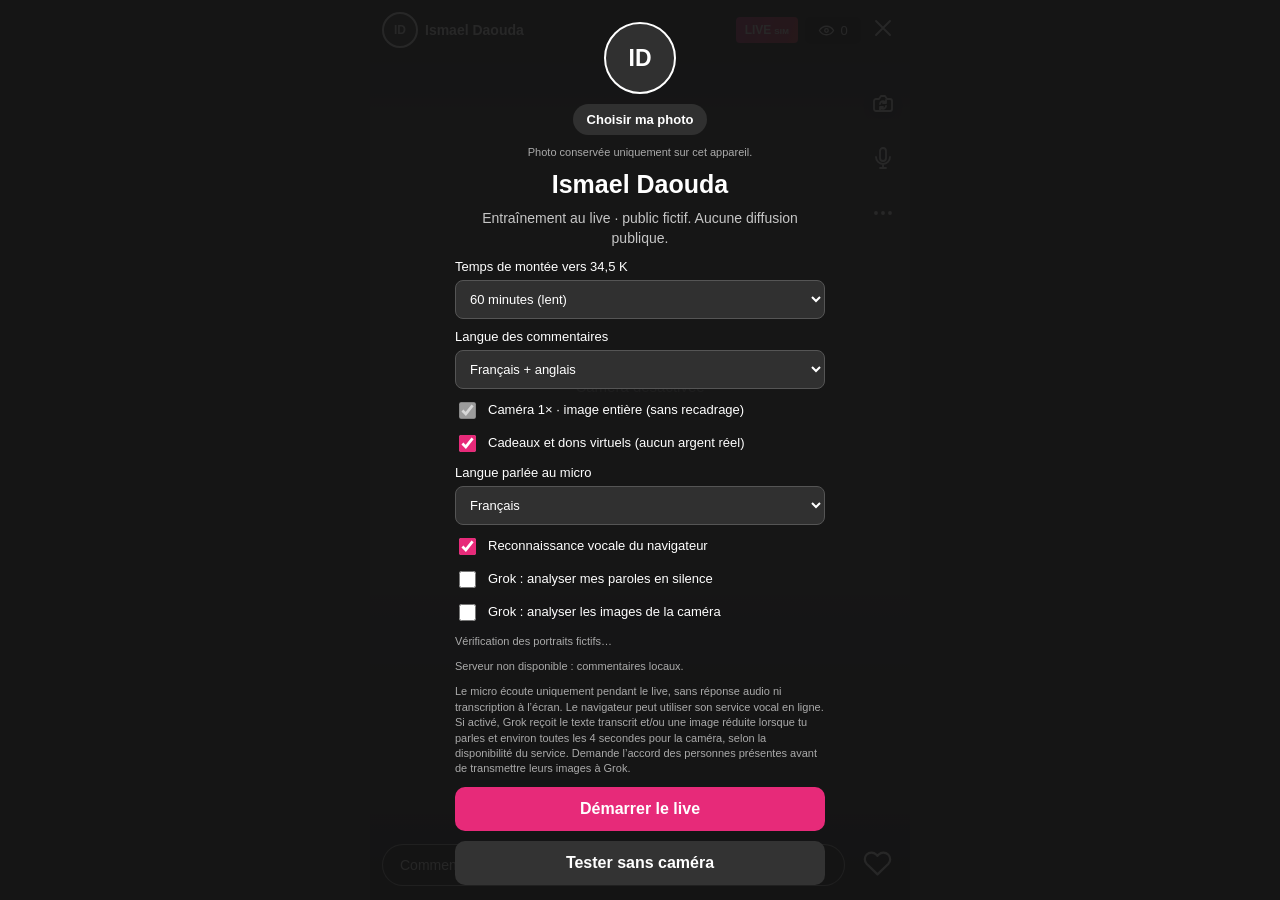
==== public/index.html @ d84a4e67 "Add files via upload" ====
<!doctype html><html lang="fr"><head><meta charset="utf-8"><meta name="viewport" content="width=device-width,initial-scale=1,viewport-fit=cover"><meta name="theme-color" content="#111111"><link rel="manifest" href="manifest.json"><link rel="icon" href="icon.svg"><title>Ismael Daouda • Live</title><link rel="stylesheet" href="style.css?v=1.8"></head><body>
<main id="phone"><video id="cameraBackdrop" autoplay playsinline muted aria-hidden="true" hidden></video><video id="camera" autoplay playsinline muted></video><div id="shade"></div><div id="placeholder">Caméra désactivée</div>
<header id="top"><div class="profile" id="liveProfile" aria-label="Photo de profil">ID</div><div class="identity"><b>Ismael Daouda</b></div><span class="liveBadge" aria-label="Live avec public fictif généré par IA">LIVE <small>SIM</small></span><button id="audience" aria-label="Spectateurs virtuels"><svg viewBox="0 0 24 24"><path d="M2 12s3.5-6 10-6 10 6 10 6-3.5 6-10 6-10-6-10-6Z"/><circle cx="12" cy="12" r="2.5"/></svg><span id="count">0</span></button><button id="end" aria-label="Terminer"><svg viewBox="0 0 24 24"><path d="m5 5 14 14M19 5 5 19"/></svg></button></header>
<div id="side"><button id="flip" title="Changer de caméra"><svg viewBox="0 0 24 24"><path d="M5 8h3l2-3h4l2 3h3a2 2 0 0 1 2 2v8a2 2 0 0 1-2 2H5a2 2 0 0 1-2-2v-8a2 2 0 0 1 2-2Z"/><path d="M9 13a3 3 0 0 1 5-2l1 1m0-3v3h-3m3 3a3 3 0 0 1-5 2l-1-1m0 3v-3h3"/></svg></button><button id="mic" title="Microphone"><svg viewBox="0 0 24 24"><rect x="9" y="2" width="6" height="13" rx="3"/><path d="M5 11a7 7 0 0 0 14 0M12 18v4M9 22h6"/></svg></button><button id="settings" title="Réglages"><svg viewBox="0 0 24 24"><circle cx="5" cy="12" r="1"/><circle cx="12" cy="12" r="1"/><circle cx="19" cy="12" r="1"/></svg></button></div>
<div id="giftFeed" aria-label="Cadeaux et montants fictifs" aria-live="polite"></div><div id="hearts" aria-hidden="true"></div><section id="chat" aria-label="Commentaires virtuels" aria-live="polite"></section><div id="bottom"><form id="messageForm"><input id="message" placeholder="Commenter…" autocomplete="off" aria-label="Commentaire"><button type="submit" title="Envoyer">↑</button></form><button id="heart" title="Envoyer un cœur"><svg viewBox="0 0 24 24"><path d="M20.8 4.6a5.5 5.5 0 0 0-7.8 0L12 5.7l-1.1-1.1a5.5 5.5 0 1 0-7.8 7.8l1.1 1.1L12 21l7.8-7.5 1.1-1.1a5.5 5.5 0 0 0-.1-7.8Z"/></svg></button></div>
<section id="welcome" class="overlay"><div class="sheet"><div class="profile large" id="setupProfile" aria-label="Aperçu de la photo">ID</div><div class="photoActions"><label class="photoPick">Choisir ma photo<input id="profileFile" type="file" accept="image/*"></label><button type="button" id="removePhoto" hidden>Retirer</button></div><small id="photoStatus" aria-live="polite">Photo conservée uniquement sur cet appareil.</small><h1>Ismael Daouda</h1><p>Entraînement au live · public fictif. Aucune diffusion publique.</p><label>Temps de montée vers 34,5 K<select id="duration"><option value="1800">30 minutes</option><option value="3600" selected>60 minutes (lent)</option><option value="5400">90 minutes</option><option value="7200">120 minutes</option></select></label><label>Langue des commentaires<select id="lang"><option value="fr">Français + anglais</option><option value="en">English</option></select></label><label class="check"><input id="fitCamera" type="checkbox" checked disabled> Caméra 1× · image entière (sans recadrage)</label><label class="check"><input id="giftsEnabled" type="checkbox" checked> Cadeaux et dons virtuels (aucun argent réel)</label><label>Langue parlée au micro<select id="speechLang"><option value="fr-FR">Français</option><option value="en-US">English</option></select></label><label class="check"><input id="speech" type="checkbox" checked> Reconnaissance vocale du navigateur</label><label class="check"><input id="ai" type="checkbox"> Grok : analyser mes paroles en silence</label><label class="check"><input id="vision" type="checkbox"> Grok : analyser les images de la caméra</label><small id="avatarStatus">Vérification des portraits fictifs…</small><small id="apiStatus">V1.8 · Vérification de Grok…</small><small>Le micro écoute uniquement pendant le live, sans réponse audio ni transcription à l’écran. Le navigateur peut utiliser son service vocal en ligne. Si activé, Grok reçoit le texte transcrit et/ou une image réduite lorsque tu parles et environ toutes les 4 secondes pour la caméra, selon la disponibilité du service. Demande l’accord des personnes présentes avant de transmettre leurs images à Grok.</small><button id="start" class="primary">Démarrer le live</button><button id="demo" class="secondary">Tester sans caméra</button></div></section>
<dialog id="panel"><h2>Réglages du live</h2><p id="runtimeStatus"></p><p id="voiceStatus"></p><p id="visualStatus"></p><p>Le public, le compteur, les cadeaux et les montants sont fictifs. Aucune diffusion publique.</p><label class="check"><input id="aiNow" type="checkbox"> Grok : paroles</label><label class="check"><input id="visionNow" type="checkbox"> Grok : images</label><label class="check"><input id="fitNow" type="checkbox" checked disabled> Image entière sans zoom</label><button id="fullscreen" class="secondary">Plein écran</button><button id="closePanel" class="primary">Fermer</button></dialog>
<dialog id="summary"><h2>Live terminé</h2><div class="stats"><div><b id="peak">0</b><span>Pic de spectateurs virtuels</span></div><div><b id="elapsed">00:00</b><span>Durée</span></div></div><div class="stats"><div><b id="giftCount">0</b><span>Cadeaux virtuels</span></div><div><b id="giftTotal">0 $</b><span>Montant fictif</span></div></div><button id="restart" class="primary">Nouveau live</button></dialog>
</main><script src="app.js?v=1.8"></script></body></html>
---- public/style.css ----
*{box-sizing:border-box}html,body{height:100%;margin:0;background:#151515;font-family:-apple-system,BlinkMacSystemFont,"Segoe UI",Arial,sans-serif;color:#fff}button,input,select{font:inherit}button{color:inherit;border:0;cursor:pointer;background:none;-webkit-tap-highlight-color:transparent}button:focus-visible,input:focus-visible{outline:2px solid #fb8fbd;outline-offset:3px}#phone{height:100dvh;width:100%;max-width:540px;position:relative;margin:auto;overflow:hidden;isolation:isolate;background:#26252a}video,#shade{position:absolute;inset:0;width:100%;height:100%}#camera{object-fit:contain;object-position:center;background:#101010}video.front{transform:scaleX(-1)}#shade{background:linear-gradient(180deg,#0007,transparent 23%,transparent 46%,#0004 64%,#000b 100%);pointer-events:none}#placeholder{position:absolute;inset:42% 0 auto;text-align:center;color:#ffffff6b;font-size:15px;z-index:-1}header{position:absolute;top:calc(env(safe-area-inset-top) + 12px);left:12px;right:12px;display:flex;align-items:center;gap:9px;z-index:2}.profile{width:36px;height:36px;border-radius:50%;display:grid;place-items:center;background:linear-gradient(145deg,#f6b44a,#bd326f,#694bcb);font-size:12px;font-weight:700;flex-shrink:0;border:2px solid #fff}.identity{flex:1;min-width:0;white-space:nowrap;overflow:hidden;text-overflow:ellipsis;font-size:14px;text-shadow:0 1px 5px #0008}.liveBadge{background:#e72a79;font-size:12px;font-weight:700;padding:6px 9px;border-radius:4px}#audience{display:flex;gap:5px;align-items:center;padding:5px 8px;background:#0005;border-radius:5px;font-size:13px;min-width:56px;justify-content:center;font-variant-numeric:tabular-nums}svg{width:24px;height:24px;fill:none;stroke:currentColor;stroke-width:1.8;stroke-linecap:round;stroke-linejoin:round}#audience svg{width:17px;height:17px}#end{padding:3px}#side{position:absolute;right:10px;top:calc(env(safe-area-inset-top) + 86px);display:flex;flex-direction:column;gap:22px;filter:drop-shadow(0 1px 4px #0007)}#side button{padding:5px}#mic.off{opacity:.45}#chat{position:absolute;left:12px;right:64px;bottom:calc(env(safe-area-inset-bottom) + 76px);height:min(39vh,310px);display:flex;flex-direction:column;justify-content:flex-end;gap:12px;overflow:hidden;mask-image:linear-gradient(transparent,#000 20%);padding-top:14px;pointer-events:none}.comment{display:flex;align-items:flex-start;gap:9px;flex-shrink:0;animation:appear .23s ease-out;text-shadow:0 1px 4px #0008}.avatar{width:31px;height:31px;border-radius:50%;display:grid;place-items:center;font-size:10px;font-weight:700;flex-shrink:0;border:1px solid #ffffff40}.comment b{display:block;font-size:12px;font-weight:650;color:#eee;margin-bottom:2px}.comment span{display:block;font-size:14px;line-height:1.18;overflow-wrap:anywhere}.comment.join span{color:#ddd;font-size:12px}.comment.join b{display:inline;margin-right:4px}.comment.join .avatar{width:24px;height:24px}#bottom{position:absolute;bottom:calc(env(safe-area-inset-bottom) + 14px);left:12px;right:12px;display:flex;align-items:center;gap:12px}#messageForm{display:flex;border:1px solid #ffffff9c;border-radius:25px;flex:1;height:43px;align-items:center;padding:0 10px 0 15px;background:#0001}#message{background:transparent;border:0;outline:none;color:white;min-width:0;flex:1;font-size:14px}#message::placeholder{color:#eee}#messageForm button{font-size:22px}#heart svg{width:29px;height:29px}#hearts{position:absolute;bottom:75px;right:12px;width:55px;height:55%;pointer-events:none;overflow:hidden}.floatingHeart{position:absolute;bottom:0;left:var(--x);font-size:var(--size);color:var(--color);animation:float 3s ease-out forwards;filter:drop-shadow(0 1px 3px #0003)}@keyframes float{0%{opacity:0;transform:translate(0,0) scale(.5)}15%{opacity:1}80%{opacity:.85}100%{opacity:0;transform:translate(var(--drift),-330px) scale(1.1)}}@keyframes appear{from{opacity:0;transform:translateY(7px)}to{opacity:1;transform:translateY(0)}}.overlay{position:absolute;inset:0;background:#151515eb;display:flex;align-items:center;justify-content:center;z-index:5;padding:22px;overflow:auto}.overlay[hidden]{display:none}.sheet{width:100%;max-width:370px;display:grid;gap:13px;margin:auto}.large{width:64px;height:64px;font-size:23px;margin:auto}h1,h2,p{margin:0}h1{text-align:center;font-size:25px}.sheet p,dialog p{color:#c6c6c6;line-height:1.4;font-size:14px}.sheet p{text-align:center}label{font-size:13px;display:grid;gap:6px}select{color:white;border:1px solid #555;background:#303030;padding:10px;border-radius:8px;width:100%}.check{display:flex;align-items:center;gap:9px;line-height:1.3}.check input{accent-color:#e72a79;width:17px;height:17px;flex-shrink:0}small{color:#aaa;font-size:11px;line-height:1.4}.primary,.secondary{width:100%;border-radius:10px;font-weight:650;padding:13px;background:#e72a79}.secondary{background:#333}dialog{color:white;border:1px solid #444;border-radius:16px;background:#212121;width:calc(100% - 36px);max-width:365px;padding:22px}dialog::backdrop{background:#0009}dialog[open]{display:grid;gap:16px}.stats{display:flex;gap:16px;text-align:center}.stats div{flex:1}.stats b,.stats span{display:block}.stats b{font-size:24px}.stats span{color:#aaa;font-size:12px;margin-top:4px}@media(prefers-reduced-motion:reduce){.comment{animation:none}.floatingHeart{animation-duration:1s}}

html,body{width:100%;overflow:hidden;overscroll-behavior:none}#phone{height:100vh;height:100dvh}html:fullscreen #phone{height:100%;width:100%}@media(max-width:600px){#phone{max-width:none}}

#giftFeed{position:absolute;left:12px;right:64px;bottom:calc(env(safe-area-inset-bottom) + 79px + min(39vh,310px));display:grid;justify-items:start;gap:6px;z-index:2;pointer-events:none}.giftCard{display:flex;align-items:center;gap:9px;max-width:100%;padding:7px 13px 7px 9px;background:linear-gradient(110deg,#7339a9e8,#ce397de8);border:1px solid #ffffff38;border-radius:25px;box-shadow:0 3px 12px #0004;animation:giftAppear .3s ease-out}.giftCard b,.giftCard span{display:block;overflow-wrap:anywhere}.giftCard b{font-size:12px}.giftCard div span{font-size:11px;margin-top:2px}.giftCard .giftIcon{font-size:25px;line-height:1.2}@keyframes giftAppear{from{opacity:0;transform:translateX(-12px)}to{opacity:1;transform:translateX(0)}}@media(prefers-reduced-motion:reduce){.giftCard{animation:none}}

.profile{overflow:hidden;background:#303030}.profile img{width:100%;height:100%;object-fit:cover;border-radius:50%;display:block}.photoActions{display:flex;align-items:center;justify-content:center;gap:12px}.photoPick{position:relative;overflow:hidden;display:block;padding:8px 14px;background:#303030;border-radius:18px;cursor:pointer;font-weight:600}.photoPick input{position:absolute;inset:0;opacity:0;width:100%;cursor:pointer}.photoActions button{color:#ddd;font-size:12px}#photoStatus{text-align:center}#chat{gap:9px}.comment b{font-size:12px;color:#e4e4e4}.comment span{font-size:14px}.avatar{width:29px;height:29px}.liveBadge{background:linear-gradient(110deg,#d42e84,#f13b59)}#audience{background:#0006}#messageForm{background:#0002}.sheet{gap:10px}.sheet .large{width:72px;height:72px}

/* V1.5: edge-to-edge preview, with optional uncropped camera. */
#camera{object-fit:cover;object-position:center;background:#101010}#camera.uncropped{object-fit:contain}#shade{background:linear-gradient(180deg,#0006 0%,transparent 19%,transparent 49%,#0002 65%,#0009 100%)}
#top{gap:7px}#chat{height:min(35dvh,290px);gap:8px;bottom:calc(env(safe-area-inset-bottom) + 66px)}#giftFeed{bottom:calc(env(safe-area-inset-bottom) + 72px + min(35dvh,290px))}#side{gap:17px}#messageForm{height:42px}

/* V1.6: local synthetic portraits */
.avatar{position:relative;overflow:hidden}.avatar img{position:absolute;inset:0;width:100%;height:100%;object-fit:cover;border-radius:50%;display:none}.avatar.hasPhoto img{display:block}.giftCard .avatar{width:28px;height:28px}

/* V1.8: compact indicator, no separate demo pill */
.liveBadge{white-space:nowrap;flex-shrink:0;display:flex;align-items:baseline;gap:3px}.liveBadge small{color:#fff;font-weight:700;font-size:9px;line-height:1}

/* Full sensor preview with soft edge fill, no extra scale on foreground. */
#cameraBackdrop{object-fit:cover;object-position:center;filter:blur(24px) brightness(.7);transform:scale(1.14);pointer-events:none}#cameraBackdrop.front{transform:scale(-1.14,1.14)}#cameraBackdrop[hidden]{display:none}#camera.uncropped{object-fit:contain;background:transparent}#camera[hidden]{display:none}

/* V1.8: foreground always uncropped, no scale except front-camera mirror. */
#camera,#camera.uncropped{object-fit:contain!important;object-position:center!important;transform:none!important;background:transparent!important}#camera.front{transform:scaleX(-1)!important}#cameraBackdrop{object-fit:cover;filter:blur(32px) brightness(.55);transform:none}#cameraBackdrop.front{transform:scaleX(-1)}.liveBadge small{font-size:8px;letter-spacing:.02em}
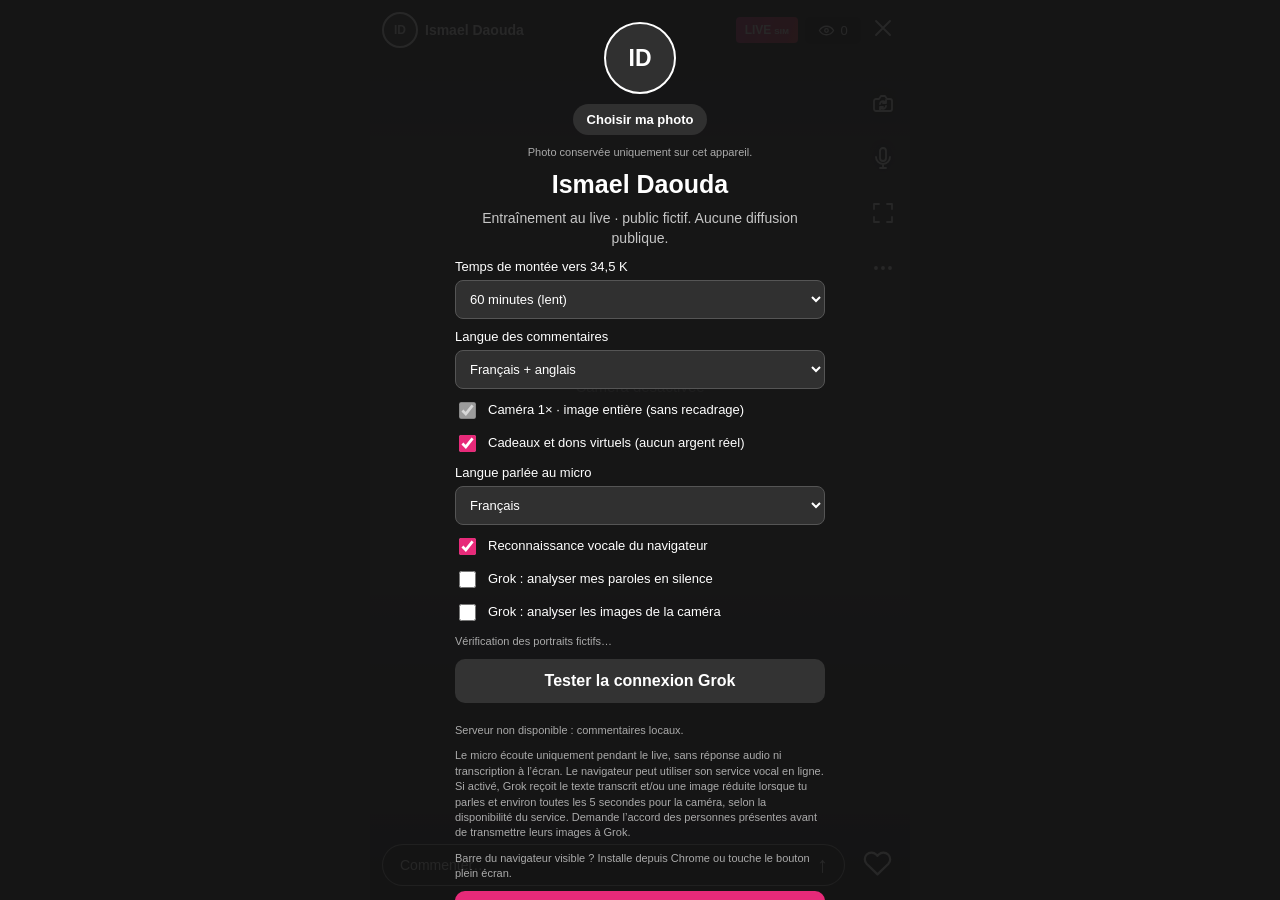
==== commit 28c93dd5: "Add files via upload" ====
--- a/public/index.html
+++ b/public/index.html
@@ -1,9 +1,9 @@
-<!doctype html><html lang="fr"><head><meta charset="utf-8"><meta name="viewport" content="width=device-width,initial-scale=1,viewport-fit=cover"><meta name="theme-color" content="#111111"><link rel="manifest" href="manifest.json"><link rel="icon" href="icon.svg"><title>Ismael Daouda • Live</title><link rel="stylesheet" href="style.css?v=1.8"></head><body>
+<!doctype html><html lang="fr"><head><meta charset="utf-8"><meta name="viewport" content="width=device-width,initial-scale=1,viewport-fit=cover"><meta name="theme-color" content="#111111"><link rel="manifest" href="manifest.json?v=1.9"><link rel="icon" href="icon.svg"><title>Ismael Daouda • Live</title><link rel="stylesheet" href="style.css?v=1.9"></head><body>
 <main id="phone"><video id="cameraBackdrop" autoplay playsinline muted aria-hidden="true" hidden></video><video id="camera" autoplay playsinline muted></video><div id="shade"></div><div id="placeholder">Caméra désactivée</div>
 <header id="top"><div class="profile" id="liveProfile" aria-label="Photo de profil">ID</div><div class="identity"><b>Ismael Daouda</b></div><span class="liveBadge" aria-label="Live avec public fictif généré par IA">LIVE <small>SIM</small></span><button id="audience" aria-label="Spectateurs virtuels"><svg viewBox="0 0 24 24"><path d="M2 12s3.5-6 10-6 10 6 10 6-3.5 6-10 6-10-6-10-6Z"/><circle cx="12" cy="12" r="2.5"/></svg><span id="count">0</span></button><button id="end" aria-label="Terminer"><svg viewBox="0 0 24 24"><path d="m5 5 14 14M19 5 5 19"/></svg></button></header>
-<div id="side"><button id="flip" title="Changer de caméra"><svg viewBox="0 0 24 24"><path d="M5 8h3l2-3h4l2 3h3a2 2 0 0 1 2 2v8a2 2 0 0 1-2 2H5a2 2 0 0 1-2-2v-8a2 2 0 0 1 2-2Z"/><path d="M9 13a3 3 0 0 1 5-2l1 1m0-3v3h-3m3 3a3 3 0 0 1-5 2l-1-1m0 3v-3h3"/></svg></button><button id="mic" title="Microphone"><svg viewBox="0 0 24 24"><rect x="9" y="2" width="6" height="13" rx="3"/><path d="M5 11a7 7 0 0 0 14 0M12 18v4M9 22h6"/></svg></button><button id="settings" title="Réglages"><svg viewBox="0 0 24 24"><circle cx="5" cy="12" r="1"/><circle cx="12" cy="12" r="1"/><circle cx="19" cy="12" r="1"/></svg></button></div>
+<div id="side"><button id="flip" title="Changer de caméra"><svg viewBox="0 0 24 24"><path d="M5 8h3l2-3h4l2 3h3a2 2 0 0 1 2 2v8a2 2 0 0 1-2 2H5a2 2 0 0 1-2-2v-8a2 2 0 0 1 2-2Z"/><path d="M9 13a3 3 0 0 1 5-2l1 1m0-3v3h-3m3 3a3 3 0 0 1-5 2l-1-1m0 3v-3h3"/></svg></button><button id="mic" title="Microphone"><svg viewBox="0 0 24 24"><rect x="9" y="2" width="6" height="13" rx="3"/><path d="M5 11a7 7 0 0 0 14 0M12 18v4M9 22h6"/></svg></button><button id="fullQuick" title="Plein écran" aria-label="Plein écran"><svg viewBox="0 0 24 24"><path d="M8 3H3v5m13-5h5v5M3 16v5h5m13-5v5h-5"/></svg></button><button id="settings" title="Réglages"><svg viewBox="0 0 24 24"><circle cx="5" cy="12" r="1"/><circle cx="12" cy="12" r="1"/><circle cx="19" cy="12" r="1"/></svg></button></div>
 <div id="giftFeed" aria-label="Cadeaux et montants fictifs" aria-live="polite"></div><div id="hearts" aria-hidden="true"></div><section id="chat" aria-label="Commentaires virtuels" aria-live="polite"></section><div id="bottom"><form id="messageForm"><input id="message" placeholder="Commenter…" autocomplete="off" aria-label="Commentaire"><button type="submit" title="Envoyer">↑</button></form><button id="heart" title="Envoyer un cœur"><svg viewBox="0 0 24 24"><path d="M20.8 4.6a5.5 5.5 0 0 0-7.8 0L12 5.7l-1.1-1.1a5.5 5.5 0 1 0-7.8 7.8l1.1 1.1L12 21l7.8-7.5 1.1-1.1a5.5 5.5 0 0 0-.1-7.8Z"/></svg></button></div>
-<section id="welcome" class="overlay"><div class="sheet"><div class="profile large" id="setupProfile" aria-label="Aperçu de la photo">ID</div><div class="photoActions"><label class="photoPick">Choisir ma photo<input id="profileFile" type="file" accept="image/*"></label><button type="button" id="removePhoto" hidden>Retirer</button></div><small id="photoStatus" aria-live="polite">Photo conservée uniquement sur cet appareil.</small><h1>Ismael Daouda</h1><p>Entraînement au live · public fictif. Aucune diffusion publique.</p><label>Temps de montée vers 34,5 K<select id="duration"><option value="1800">30 minutes</option><option value="3600" selected>60 minutes (lent)</option><option value="5400">90 minutes</option><option value="7200">120 minutes</option></select></label><label>Langue des commentaires<select id="lang"><option value="fr">Français + anglais</option><option value="en">English</option></select></label><label class="check"><input id="fitCamera" type="checkbox" checked disabled> Caméra 1× · image entière (sans recadrage)</label><label class="check"><input id="giftsEnabled" type="checkbox" checked> Cadeaux et dons virtuels (aucun argent réel)</label><label>Langue parlée au micro<select id="speechLang"><option value="fr-FR">Français</option><option value="en-US">English</option></select></label><label class="check"><input id="speech" type="checkbox" checked> Reconnaissance vocale du navigateur</label><label class="check"><input id="ai" type="checkbox"> Grok : analyser mes paroles en silence</label><label class="check"><input id="vision" type="checkbox"> Grok : analyser les images de la caméra</label><small id="avatarStatus">Vérification des portraits fictifs…</small><small id="apiStatus">V1.8 · Vérification de Grok…</small><small>Le micro écoute uniquement pendant le live, sans réponse audio ni transcription à l’écran. Le navigateur peut utiliser son service vocal en ligne. Si activé, Grok reçoit le texte transcrit et/ou une image réduite lorsque tu parles et environ toutes les 4 secondes pour la caméra, selon la disponibilité du service. Demande l’accord des personnes présentes avant de transmettre leurs images à Grok.</small><button id="start" class="primary">Démarrer le live</button><button id="demo" class="secondary">Tester sans caméra</button></div></section>
-<dialog id="panel"><h2>Réglages du live</h2><p id="runtimeStatus"></p><p id="voiceStatus"></p><p id="visualStatus"></p><p>Le public, le compteur, les cadeaux et les montants sont fictifs. Aucune diffusion publique.</p><label class="check"><input id="aiNow" type="checkbox"> Grok : paroles</label><label class="check"><input id="visionNow" type="checkbox"> Grok : images</label><label class="check"><input id="fitNow" type="checkbox" checked disabled> Image entière sans zoom</label><button id="fullscreen" class="secondary">Plein écran</button><button id="closePanel" class="primary">Fermer</button></dialog>
+<section id="welcome" class="overlay"><div class="sheet"><div class="profile large" id="setupProfile" aria-label="Aperçu de la photo">ID</div><div class="photoActions"><label class="photoPick">Choisir ma photo<input id="profileFile" type="file" accept="image/*"></label><button type="button" id="removePhoto" hidden>Retirer</button></div><small id="photoStatus" aria-live="polite">Photo conservée uniquement sur cet appareil.</small><h1>Ismael Daouda</h1><p>Entraînement au live · public fictif. Aucune diffusion publique.</p><label>Temps de montée vers 34,5 K<select id="duration"><option value="1800">30 minutes</option><option value="3600" selected>60 minutes (lent)</option><option value="5400">90 minutes</option><option value="7200">120 minutes</option></select></label><label>Langue des commentaires<select id="lang"><option value="fr">Français + anglais</option><option value="en">English</option></select></label><label class="check"><input id="fitCamera" type="checkbox" checked disabled> Caméra 1× · image entière (sans recadrage)</label><label class="check"><input id="giftsEnabled" type="checkbox" checked> Cadeaux et dons virtuels (aucun argent réel)</label><label>Langue parlée au micro<select id="speechLang"><option value="fr-FR">Français</option><option value="en-US">English</option></select></label><label class="check"><input id="speech" type="checkbox" checked> Reconnaissance vocale du navigateur</label><label class="check"><input id="ai" type="checkbox"> Grok : analyser mes paroles en silence</label><label class="check"><input id="vision" type="checkbox"> Grok : analyser les images de la caméra</label><small id="avatarStatus">Vérification des portraits fictifs…</small><button id="testGrok" class="secondary" type="button">Tester la connexion Grok</button><small id="testStatus" aria-live="polite"></small><small id="apiStatus">V1.9 · Vérification de Grok…</small><small>Le micro écoute uniquement pendant le live, sans réponse audio ni transcription à l’écran. Le navigateur peut utiliser son service vocal en ligne. Si activé, Grok reçoit le texte transcrit et/ou une image réduite lorsque tu parles et environ toutes les 5 secondes pour la caméra, selon la disponibilité du service. Demande l’accord des personnes présentes avant de transmettre leurs images à Grok.</small><small id="screenStatus" aria-live="polite">Pour masquer la barre du navigateur, installe cette application depuis Chrome ou utilise le bouton plein écran.</small><button id="start" class="primary">Démarrer le live</button><button id="demo" class="secondary">Tester sans caméra</button></div></section>
+<dialog id="panel"><h2>Réglages du live</h2><p id="runtimeStatus"></p><p id="voiceStatus"></p><p id="visualStatus"></p><p>Le public, le compteur, les cadeaux et les montants sont fictifs. Aucune diffusion publique.</p><label class="check"><input id="aiNow" type="checkbox"> Grok : paroles</label><label class="check"><input id="visionNow" type="checkbox"> Grok : images</label><label>Objectif de la caméra<select id="lens"><option value="">Automatique</option></select></label><small id="lensStatus"></small><label class="check"><input id="fitNow" type="checkbox" checked disabled> Image entière sans zoom</label><button id="fullscreen" class="secondary">Plein écran</button><button id="closePanel" class="primary">Fermer</button></dialog>
 <dialog id="summary"><h2>Live terminé</h2><div class="stats"><div><b id="peak">0</b><span>Pic de spectateurs virtuels</span></div><div><b id="elapsed">00:00</b><span>Durée</span></div></div><div class="stats"><div><b id="giftCount">0</b><span>Cadeaux virtuels</span></div><div><b id="giftTotal">0 $</b><span>Montant fictif</span></div></div><button id="restart" class="primary">Nouveau live</button></dialog>
-</main><script src="app.js?v=1.8"></script></body></html>
+</main><script src="app.js?v=1.9"></script></body></html>
--- a/public/style.css
+++ b/public/style.css
@@ -21,3 +21,6 @@
 
 /* V1.8: foreground always uncropped, no scale except front-camera mirror. */
 #camera,#camera.uncropped{object-fit:contain!important;object-position:center!important;transform:none!important;background:transparent!important}#camera.front{transform:scaleX(-1)!important}#cameraBackdrop{object-fit:cover;filter:blur(32px) brightness(.55);transform:none}#cameraBackdrop.front{transform:scaleX(-1)}.liveBadge small{font-size:8px;letter-spacing:.02em}
+
+/* V1.9: soft peripheral fill, foreground shows the complete camera frame. */
+#cameraBackdrop{filter:blur(44px) brightness(.84);transform:scale(1.08)}#cameraBackdrop.front{transform:scale(-1.08,1.08)}#camera,#camera.uncropped{object-fit:contain!important;background:transparent!important}#shade{background:linear-gradient(180deg,#0006 0%,transparent 24%,transparent 49%,#0002 65%,#0009 100%)}#side [hidden]{display:none!important}#phone:fullscreen{max-width:none;width:100%;height:100%}#testStatus{overflow-wrap:anywhere}#testGrok:disabled{opacity:.55}#lens{width:100%}#cameraBackdrop[hidden]{display:none}
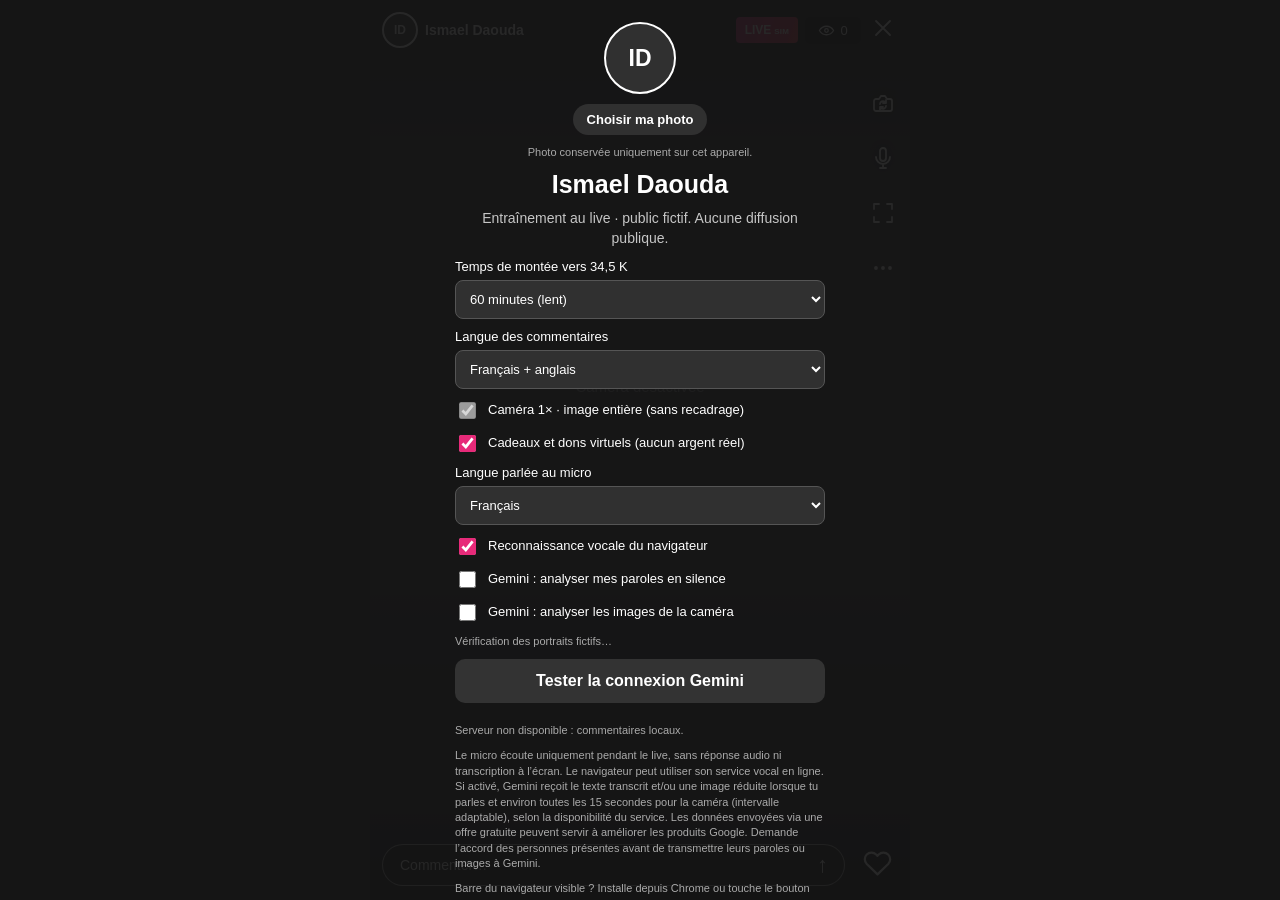
==== commit b1f006e9: "Add files via upload" ====
--- a/public/index.html
+++ b/public/index.html
@@ -1,9 +1,9 @@
-<!doctype html><html lang="fr"><head><meta charset="utf-8"><meta name="viewport" content="width=device-width,initial-scale=1,viewport-fit=cover"><meta name="theme-color" content="#111111"><link rel="manifest" href="manifest.json?v=1.9"><link rel="icon" href="icon.svg"><title>Ismael Daouda • Live</title><link rel="stylesheet" href="style.css?v=1.9"></head><body>
+<!doctype html><html lang="fr"><head><meta charset="utf-8"><meta name="viewport" content="width=device-width,initial-scale=1,viewport-fit=cover"><meta name="theme-color" content="#111111"><link rel="manifest" href="manifest.json?v=2.0"><link rel="icon" href="icon.svg"><title>Ismael Daouda • Live</title><link rel="stylesheet" href="style.css?v=2.0"></head><body>
 <main id="phone"><video id="cameraBackdrop" autoplay playsinline muted aria-hidden="true" hidden></video><video id="camera" autoplay playsinline muted></video><div id="shade"></div><div id="placeholder">Caméra désactivée</div>
 <header id="top"><div class="profile" id="liveProfile" aria-label="Photo de profil">ID</div><div class="identity"><b>Ismael Daouda</b></div><span class="liveBadge" aria-label="Live avec public fictif généré par IA">LIVE <small>SIM</small></span><button id="audience" aria-label="Spectateurs virtuels"><svg viewBox="0 0 24 24"><path d="M2 12s3.5-6 10-6 10 6 10 6-3.5 6-10 6-10-6-10-6Z"/><circle cx="12" cy="12" r="2.5"/></svg><span id="count">0</span></button><button id="end" aria-label="Terminer"><svg viewBox="0 0 24 24"><path d="m5 5 14 14M19 5 5 19"/></svg></button></header>
 <div id="side"><button id="flip" title="Changer de caméra"><svg viewBox="0 0 24 24"><path d="M5 8h3l2-3h4l2 3h3a2 2 0 0 1 2 2v8a2 2 0 0 1-2 2H5a2 2 0 0 1-2-2v-8a2 2 0 0 1 2-2Z"/><path d="M9 13a3 3 0 0 1 5-2l1 1m0-3v3h-3m3 3a3 3 0 0 1-5 2l-1-1m0 3v-3h3"/></svg></button><button id="mic" title="Microphone"><svg viewBox="0 0 24 24"><rect x="9" y="2" width="6" height="13" rx="3"/><path d="M5 11a7 7 0 0 0 14 0M12 18v4M9 22h6"/></svg></button><button id="fullQuick" title="Plein écran" aria-label="Plein écran"><svg viewBox="0 0 24 24"><path d="M8 3H3v5m13-5h5v5M3 16v5h5m13-5v5h-5"/></svg></button><button id="settings" title="Réglages"><svg viewBox="0 0 24 24"><circle cx="5" cy="12" r="1"/><circle cx="12" cy="12" r="1"/><circle cx="19" cy="12" r="1"/></svg></button></div>
 <div id="giftFeed" aria-label="Cadeaux et montants fictifs" aria-live="polite"></div><div id="hearts" aria-hidden="true"></div><section id="chat" aria-label="Commentaires virtuels" aria-live="polite"></section><div id="bottom"><form id="messageForm"><input id="message" placeholder="Commenter…" autocomplete="off" aria-label="Commentaire"><button type="submit" title="Envoyer">↑</button></form><button id="heart" title="Envoyer un cœur"><svg viewBox="0 0 24 24"><path d="M20.8 4.6a5.5 5.5 0 0 0-7.8 0L12 5.7l-1.1-1.1a5.5 5.5 0 1 0-7.8 7.8l1.1 1.1L12 21l7.8-7.5 1.1-1.1a5.5 5.5 0 0 0-.1-7.8Z"/></svg></button></div>
-<section id="welcome" class="overlay"><div class="sheet"><div class="profile large" id="setupProfile" aria-label="Aperçu de la photo">ID</div><div class="photoActions"><label class="photoPick">Choisir ma photo<input id="profileFile" type="file" accept="image/*"></label><button type="button" id="removePhoto" hidden>Retirer</button></div><small id="photoStatus" aria-live="polite">Photo conservée uniquement sur cet appareil.</small><h1>Ismael Daouda</h1><p>Entraînement au live · public fictif. Aucune diffusion publique.</p><label>Temps de montée vers 34,5 K<select id="duration"><option value="1800">30 minutes</option><option value="3600" selected>60 minutes (lent)</option><option value="5400">90 minutes</option><option value="7200">120 minutes</option></select></label><label>Langue des commentaires<select id="lang"><option value="fr">Français + anglais</option><option value="en">English</option></select></label><label class="check"><input id="fitCamera" type="checkbox" checked disabled> Caméra 1× · image entière (sans recadrage)</label><label class="check"><input id="giftsEnabled" type="checkbox" checked> Cadeaux et dons virtuels (aucun argent réel)</label><label>Langue parlée au micro<select id="speechLang"><option value="fr-FR">Français</option><option value="en-US">English</option></select></label><label class="check"><input id="speech" type="checkbox" checked> Reconnaissance vocale du navigateur</label><label class="check"><input id="ai" type="checkbox"> Grok : analyser mes paroles en silence</label><label class="check"><input id="vision" type="checkbox"> Grok : analyser les images de la caméra</label><small id="avatarStatus">Vérification des portraits fictifs…</small><button id="testGrok" class="secondary" type="button">Tester la connexion Grok</button><small id="testStatus" aria-live="polite"></small><small id="apiStatus">V1.9 · Vérification de Grok…</small><small>Le micro écoute uniquement pendant le live, sans réponse audio ni transcription à l’écran. Le navigateur peut utiliser son service vocal en ligne. Si activé, Grok reçoit le texte transcrit et/ou une image réduite lorsque tu parles et environ toutes les 5 secondes pour la caméra, selon la disponibilité du service. Demande l’accord des personnes présentes avant de transmettre leurs images à Grok.</small><small id="screenStatus" aria-live="polite">Pour masquer la barre du navigateur, installe cette application depuis Chrome ou utilise le bouton plein écran.</small><button id="start" class="primary">Démarrer le live</button><button id="demo" class="secondary">Tester sans caméra</button></div></section>
-<dialog id="panel"><h2>Réglages du live</h2><p id="runtimeStatus"></p><p id="voiceStatus"></p><p id="visualStatus"></p><p>Le public, le compteur, les cadeaux et les montants sont fictifs. Aucune diffusion publique.</p><label class="check"><input id="aiNow" type="checkbox"> Grok : paroles</label><label class="check"><input id="visionNow" type="checkbox"> Grok : images</label><label>Objectif de la caméra<select id="lens"><option value="">Automatique</option></select></label><small id="lensStatus"></small><label class="check"><input id="fitNow" type="checkbox" checked disabled> Image entière sans zoom</label><button id="fullscreen" class="secondary">Plein écran</button><button id="closePanel" class="primary">Fermer</button></dialog>
+<section id="welcome" class="overlay"><div class="sheet"><div class="profile large" id="setupProfile" aria-label="Aperçu de la photo">ID</div><div class="photoActions"><label class="photoPick">Choisir ma photo<input id="profileFile" type="file" accept="image/*"></label><button type="button" id="removePhoto" hidden>Retirer</button></div><small id="photoStatus" aria-live="polite">Photo conservée uniquement sur cet appareil.</small><h1>Ismael Daouda</h1><p>Entraînement au live · public fictif. Aucune diffusion publique.</p><label>Temps de montée vers 34,5 K<select id="duration"><option value="1800">30 minutes</option><option value="3600" selected>60 minutes (lent)</option><option value="5400">90 minutes</option><option value="7200">120 minutes</option></select></label><label>Langue des commentaires<select id="lang"><option value="fr">Français + anglais</option><option value="en">English</option></select></label><label class="check"><input id="fitCamera" type="checkbox" checked disabled> Caméra 1× · image entière (sans recadrage)</label><label class="check"><input id="giftsEnabled" type="checkbox" checked> Cadeaux et dons virtuels (aucun argent réel)</label><label>Langue parlée au micro<select id="speechLang"><option value="fr-FR">Français</option><option value="en-US">English</option></select></label><label class="check"><input id="speech" type="checkbox" checked> Reconnaissance vocale du navigateur</label><label class="check"><input id="ai" type="checkbox"> Gemini : analyser mes paroles en silence</label><label class="check"><input id="vision" type="checkbox"> Gemini : analyser les images de la caméra</label><small id="avatarStatus">Vérification des portraits fictifs…</small><button id="testGemini" class="secondary" type="button">Tester la connexion Gemini</button><small id="testStatus" aria-live="polite"></small><small id="apiStatus">V2.0 · Vérification de Gemini…</small><small>Le micro écoute uniquement pendant le live, sans réponse audio ni transcription à l’écran. Le navigateur peut utiliser son service vocal en ligne. Si activé, Gemini reçoit le texte transcrit et/ou une image réduite lorsque tu parles et environ toutes les 15 secondes pour la caméra (intervalle adaptable), selon la disponibilité du service. Les données envoyées via une offre gratuite peuvent servir à améliorer les produits Google. Demande l’accord des personnes présentes avant de transmettre leurs paroles ou images à Gemini.</small><small id="screenStatus" aria-live="polite">Pour masquer la barre du navigateur, installe cette application depuis Chrome ou utilise le bouton plein écran.</small><button id="start" class="primary">Démarrer le live</button><button id="demo" class="secondary">Tester sans caméra</button></div></section>
+<dialog id="panel"><h2>Réglages du live</h2><p id="runtimeStatus"></p><p id="voiceStatus"></p><p id="visualStatus"></p><p>Le public, le compteur, les cadeaux et les montants sont fictifs. Aucune diffusion publique.</p><label class="check"><input id="aiNow" type="checkbox"> Gemini : paroles</label><label class="check"><input id="visionNow" type="checkbox"> Gemini : images</label><label>Objectif de la caméra<select id="lens"><option value="">Automatique</option></select></label><small id="lensStatus"></small><label class="check"><input id="fitNow" type="checkbox" checked disabled> Image entière sans zoom</label><button id="fullscreen" class="secondary">Plein écran</button><button id="closePanel" class="primary">Fermer</button></dialog>
 <dialog id="summary"><h2>Live terminé</h2><div class="stats"><div><b id="peak">0</b><span>Pic de spectateurs virtuels</span></div><div><b id="elapsed">00:00</b><span>Durée</span></div></div><div class="stats"><div><b id="giftCount">0</b><span>Cadeaux virtuels</span></div><div><b id="giftTotal">0 $</b><span>Montant fictif</span></div></div><button id="restart" class="primary">Nouveau live</button></dialog>
-</main><script src="app.js?v=1.9"></script></body></html>
+</main><script src="app.js?v=2.0"></script></body></html>
--- a/public/style.css
+++ b/public/style.css
@@ -22,5 +22,5 @@
 /* V1.8: foreground always uncropped, no scale except front-camera mirror. */
 #camera,#camera.uncropped{object-fit:contain!important;object-position:center!important;transform:none!important;background:transparent!important}#camera.front{transform:scaleX(-1)!important}#cameraBackdrop{object-fit:cover;filter:blur(32px) brightness(.55);transform:none}#cameraBackdrop.front{transform:scaleX(-1)}.liveBadge small{font-size:8px;letter-spacing:.02em}
 
-/* V1.9: soft peripheral fill, foreground shows the complete camera frame. */
-#cameraBackdrop{filter:blur(44px) brightness(.84);transform:scale(1.08)}#cameraBackdrop.front{transform:scale(-1.08,1.08)}#camera,#camera.uncropped{object-fit:contain!important;background:transparent!important}#shade{background:linear-gradient(180deg,#0006 0%,transparent 24%,transparent 49%,#0002 65%,#0009 100%)}#side [hidden]{display:none!important}#phone:fullscreen{max-width:none;width:100%;height:100%}#testStatus{overflow-wrap:anywhere}#testGrok:disabled{opacity:.55}#lens{width:100%}#cameraBackdrop[hidden]{display:none}
+/* V2.0: soft peripheral fill, foreground shows the complete camera frame. */
+#cameraBackdrop{filter:blur(44px) brightness(.84);transform:scale(1.08)}#cameraBackdrop.front{transform:scale(-1.08,1.08)}#camera,#camera.uncropped{object-fit:contain!important;background:transparent!important}#shade{background:linear-gradient(180deg,#0006 0%,transparent 24%,transparent 49%,#0002 65%,#0009 100%)}#side [hidden]{display:none!important}#phone:fullscreen{max-width:none;width:100%;height:100%}#testStatus{overflow-wrap:anywhere}#testGemini:disabled{opacity:.55}#lens{width:100%}#cameraBackdrop[hidden]{display:none}
